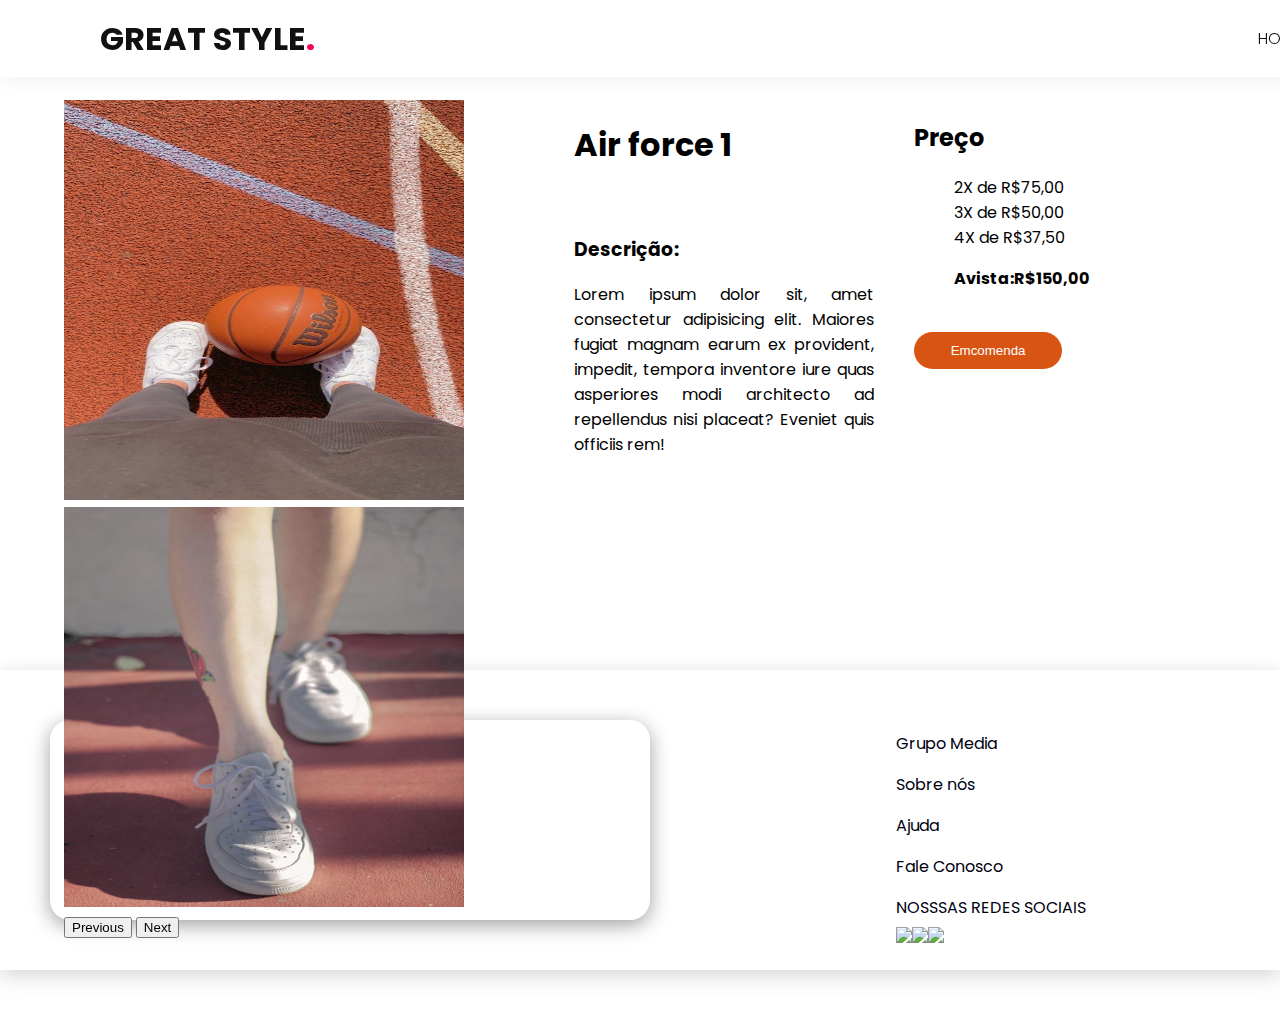
==== produtos/Air-force-1.html @ d031c380 "ff" ====
<!DOCTYPE html>
<html lang="pt-br">
<head>
    <meta charset="UTF-8">
    <meta http-equiv="X-UA-Compatible" content="IE=edge">
    <meta name="viewport" content="width=device-width, initial-scale=1.0">
    <link href="https://cdn.jsdelivr.net/npm/bootstrap@5.1.3/dist/css/bootstrap.min.css" rel="stylesheet" integrity="sha384-1BmE4kWBq78iYhFldvKuhfTAU6auU8tT94WrHftjDbrCEXSU1oBoqyl2QvZ6jIW3" crossorigin="anonymous">
    <link rel="stylesheet" href="/css/produtoA.css">
    <link rel="stylesheet" href="style.css">
    <title>PRODUTO</title>
</head>
<body>
    <!--************************************menu************************-->
    <header class="sticky">
      <a href="index.html"class="logo">GREAT STYLE<span>.</span></a>
      <div class="menutoggle" onclick="toggleMenu();"></div>
      <ul class="navigation">
          <li><a href="index.html" >HOME</a></li>
          <li><a href="" >SOBRE</a></li>
      </ul>
  </header>
    
    <!--************************************produtos*********************************************-->
    <section class="produto">
        <div id="carouselExampleFade" class="carousel slide carousel-fade" data-bs-ride="carousel">
            <div class="carousel-inner">
            <div class="carousel-item active">
            <img src="/img/Air-force-1A.jpeg" class="d-block w-100" alt="...">
          </div>
          <div class="carousel-item">
            <img src="/img/Air-force-1B.jpeg" class="d-block w-100" alt="...">
          </div>
        </div>
        <button class="carousel-control-prev" type="button" data-bs-target="#carouselExampleFade" data-bs-slide="prev">
          <span class="carousel-control-prev-icon" aria-hidden="true"></span>
          <span class="visually-hidden">Previous</span>
        </button>
        <button class="carousel-control-next" type="button" data-bs-target="#carouselExampleFade" data-bs-slide="next">
          <span class="carousel-control-next-icon" aria-hidden="true"></span>
          <span class="visually-hidden">Next</span>
        </button>
      </div>
     </div>
      <div class="infoma">
          <h1>Air force 1</h1><br>
          <h3>Descrição:</h3>
          <p>Lorem ipsum dolor sit, amet consectetur adipisicing elit. Maiores fugiat magnam earum ex provident, impedit, 
            tempora inventore iure quas asperiores modi architecto ad repellendus nisi placeat? Eveniet quis officiis rem!</p>
      </div>
      <div class="pagamento">
        <h2>Preço</h2>
        <ul>
          <li>2X de R$75,00</li>
          <li>3X de R$50,00</li>
          <li>4X de R$37,50</li>
          <li><strong><p>Avista:R$150,00<p></strong></li>
        </ul>
        <br><div class="carrinho"><button>Emcomenda</button></div>
      </div>

    </section>

    <footer>
        <section id="footer">
            
              <iframe class="map" src="https://www.google.com/maps/embed?pb=!1m18!1m12!1m3!1d982.3749557252123!2d-67.84098545829427!3d-9.975507345990696!2m3!1f0!2f0!3f0!3m2!1i1024!2i768!4f13.1!3m3!1m2!1s0x0%3A0xc5c7c4c8184c18d1!2zOcKwNTgnMzIuMiJTIDY3wrA1MCcyNC4zIlc!5e0!3m2!1spt-BR!2sbr!4v1646093149250!5m2!1spt-BR!2sbr" width="600" height="450" style="border:0;" allowfullscreen="" loading="lazy"></iframe>
            
            <div id="info">
                <p>Grupo Media</p>
                <p>Sobre nós</p>
                <p>Ajuda</p>
                <p>Fale Conosco</p>
                <p style="margin-bottom: 5px;">NOSSSAS REDES SOCIAIS</p>
                <div class="midias">
                <a href="https://www.facebook.com/Great-Style-117412716760407"><img src="https://img.icons8.com/ios/50/000000/facebook-new.png"/></a>
                <a href="https://www.instagram.com/great_style4/"><img src="https://img.icons8.com/ios/50/000000/instagram-new--v1.png"/></a>
                <a href="https://api.whatsapp.com/send?phone=5568996054576&app=facebook&entry_point=page_cta&fbclid=IwAR0YwVyYqrWXSGsY-pE3qh21gozsxxYQDr8R6mVGcsxo9MBEzvVkjbQe04c"><img src="https://img.icons8.com/ios/50/000000/whatsapp.png"/></a>
              </div>
            </div>
        </section>
      </footer>



   



<script src="https://cdn.jsdelivr.net/npm/bootstrap@5.1.3/dist/js/bootstrap.bundle.min.js" integrity="sha384-ka7Sk0Gln4gmtz2MlQnikT1wXgYsOg+OMhuP+IlRH9sENBO0LRn5q+8nbTov4+1p" crossorigin="anonymous"></script>
<script src="https://cdn.jsdelivr.net/npm/typed.js@2.0.12"></script>
<!-- Swiper JS -->
<script src="https://unpkg.com/swiper/swiper-bundle.min.js"></script>
<script src="/scripit/scripit.js"></script>
</body>
</html>
---- css/produtoA.css ----
@import url('https://fonts.googleapis.com/css2?family=Poppins:wght@100;200;300;400;500;600;700;800;900&display=swap');
body{     
     
    margin: 0;  
    padding: 0;
    box-sizing: border-box;                                                                                                
    font-family: 'Poppins', sans-serif;
    scroll-behavior: smooth;
}
/*------barra----------------*/
::-webkit-scrollbar{
    width: 10px;
}
::-webkit-scrollbar-track{
    backdrop-filter: blur(25px);
    background: none;
}
::-webkit-scrollbar-button{
    display: none;
    background-color: none;
}
::-webkit-scrollbar-thumb{
    border-radius: 20px;
    background-color: rgba(17, 17, 17, 0.397);
}
::-webkit-scrollbar-thumb:hover{
    background-color: rgba(17, 17, 17, 0.637);

}
/*---------------------------confiduração geral do projeto---------------------------------------------*/
.flex{
    display: flex;
}


/*---------------------------menu--------------------------------------------- */
header
{
    position: fixed;
    top:0;
    left: 0;
    width: 100%;
    padding: 40px 100px ;
    z-index:10000;
    display: flex;
    justify-content: space-between;
    align-items: center;
    transition: 0.5s;

}
header.sticky
{
    background: #fff;
    padding: 10px 100px;
    box-shadow:0 5px 20px rgba(0,0,0,0.05);
}
header.sticky .logo
{
color: #111;
}
header .logo
{
    color: #fff;
    font-weight:700;
    font-size:2em;
    text-decoration: none;
}
header .logo span
{
    color:#ff0157
}
header .navigation
{
    position: relative;
    display: flex;

}
header .navigation.active
{
width: 100%;
height: 100%;
position:fixed;
top:0;
left: 0;
display: flex;
justify-content: center;
align-items: center;
flex-direction: column;
background: #fff;
}
header .navigation li
{
    list-style: none;
    margin-left: 30px;
}
header .navigation li a
{
    text-decoration:none;
    color:#fff;
    font-weight: 300;
}
header.sticky .navigation li a
{
color:#111;
}
header .navigation li a:hover
{
color:#ff0157;
}
header img{
    width: 3ch;
    height: 3ch;
}
/*--------------------------------------------------menu-------------------------------------*/

.produto{
    z-index: 0px;
 display: flex;
 /*background: #f15;*/
}


#carouselExampleFade{
    position: relative;
    margin-left: 5%;
    margin-top: 10ch;
    width: 50ch;
    height: 50ch;
}

#carouselExampleFade img{
    width: 40ch;
    height: 40ch;
    
}
.infoma{
    text-align: justify;
    margin-left: 1ch;
    margin-top: 10ch;
    position: relative;
    width: 30ch;
    height: 40ch;

}
.pagamento{
    margin-left: 4ch;
    margin-top: 10ch;
    position: relative;
    width: 30ch;
    height: 40ch;
    list-style: none;

}
.pagamento ul {
    list-style: none;

}
.carrinho button{
    background: #d75413;
    color: #fff;
    border-radius: 20px;
    border: none;
    
    height: 5ch;
    width: 20ch;
    animation: boto 1.5s infinite;
    animation-direction: alternate-reverse;
}
/*-------------------------------roda pe------------------------------------*/
footer{
    background-color: #fff;
    color: #001;
    height: 40vh;
    
}
footer p{
    cursor: pointer;
}
footer p:hover{
    color: #F15;
}
#footer{
    display: flex;
    justify-content: space-between;
    margin-top: 70px;
    box-sizing: border-box;
    color: #001;
    box-shadow:0 5px 20px rgba(0, 0, 0, 0.178);
}
#map{
    margin-left: 5vw;
    margin-top: 5vh;
    width: 35vw;
    height: 30vh;
    border-radius: 30px;
    position: relative;
}
#info{
    margin-right: 5vw;
    margin-top: 5vh;
    width: 25vw;
   
    text-align: justify;
}
.midias{
    
    width: 100%;
    display: inline-flex;
}
.midias img{
    width: 4ch;
    cursor: pointer;
    
}
.map{
    margin: 5ch;
    width: 60ch;
    height: 20ch;
    border-radius: 20px;
    box-shadow:0 5px 20px rgba(0, 0, 0, 0.377);
}

@keyframes boto{
    0%{
         transform: translateX(2ch);
         transform: translateY(2ch);
        height: 5ch;
        width: 20ch;
        top: 2ch;
        
    }
   100%{
    transform: translateX(3ch);
    
       height: 7ch;
       width: 23ch;
       top: 4ch;
   } 
}
@media(max-width:1000px){
    
/*---------------------------menu----------------------------------*/
    header,
    header.sticky
    {
    padding:  10px 35px;
    }
    header .navigation
    {
        display: none;
    }
   header .navigation.active
    {
     width: 100%;
     height: calc(100% - 68px);
     position: fixed;
     top:60px;
     left: 0;
     display: flex;
     justify-content: center;
     align-items: center;    
     flex-direction: column;
     background: #fff;
    }
    .header .navigation li
    {
     list-style: none;
     margin-left: 0;
    }
    .header .navigation li a
    {
      text-emphasis: none;
      color:#111;
      font-size: 1.6em;
      font-weight: 300;
    }
    .menutoggle
    {
        position: relative;
        width: 40px;
        height: 40px;
        background: url("https://github.com/caio-glind/-saite/blob/main/menu.png?raw=true");
        background-size: 30px;
        background-repeat: no-repeat;
        background-position: center;
        cursor: pointer;
    }
    .menutoggle.active
    {
        background:url("https://github.com/caio-glind/-saite/blob/main/close.png?raw=true");
        background-size: 25px;
        background-repeat: no-repeat;
        background-position: center;
      

    }
    header.sticky   .menutoggle
    {
        filter: invert(1);
    }
    /*---------------------------produto----------------------------------*/
    .produto{
        display: block;
        position: relative;
        margin: 2ch;
       }
       
       
       #carouselExampleFade{
           position: relative;
           margin-left: -1ch;
           margin-top: 10ch;
           width: 35ch;
           height: 35ch;
           top: 5ch;
       }
       
       #carouselExampleFade img{
           width: 35ch;
           height: 35ch;  
       }
       .pagamento{
        margin-left: 1ch;
        top: -20ch;
        position: relative;
        width: 30ch;
        height: 40ch;
        list-style: none;
    
    }

    .infoma h1{
    position: relative;
    top: -15ch;
    font-size: 40px;
    }
    .infoma{
        
        top: -10ch;
    }
     
    .pagamento{
        top: -30ch;
    }
    .carrinho button{
        margin-left: 5ch;
    }


    footer{
        
        height: 80vh;
    }
    #footer{
        display: flex;
        flex-direction: column;
        justify-content: space-between;
        margin-top: 70px;
        box-sizing: border-box;
    }
    .map{
        margin-left: 5vw;
        margin-top: 5vh;
        width: 90vw;
        height: 30vh;
        background-image: url("../img/map.png");
        background-color: thistle;
        border: solid 5px rgb(78, 10, 141);
        border-radius: 30px;
        background-position: center;
        background-repeat: no-repeat;
        background-size: cover;
        position: relative;
    }
    #info{
        margin-left: 5vw;
        margin-top: 5vh;
        width: 90vw;
        text-align: justify;
    }
    #midias{
        width: 100%;
        display: inline-flex;
    }
    #insta{
        width: 8vw;
        height: 8vw;
        margin-right: 1vw;
    }
    #fb{
        width: 8vw;
        height: 8vw;
        margin-right: 1vw;
       
    }
    #wpp{
        width: 8vw;
        height: 8vw;
        
    }

}
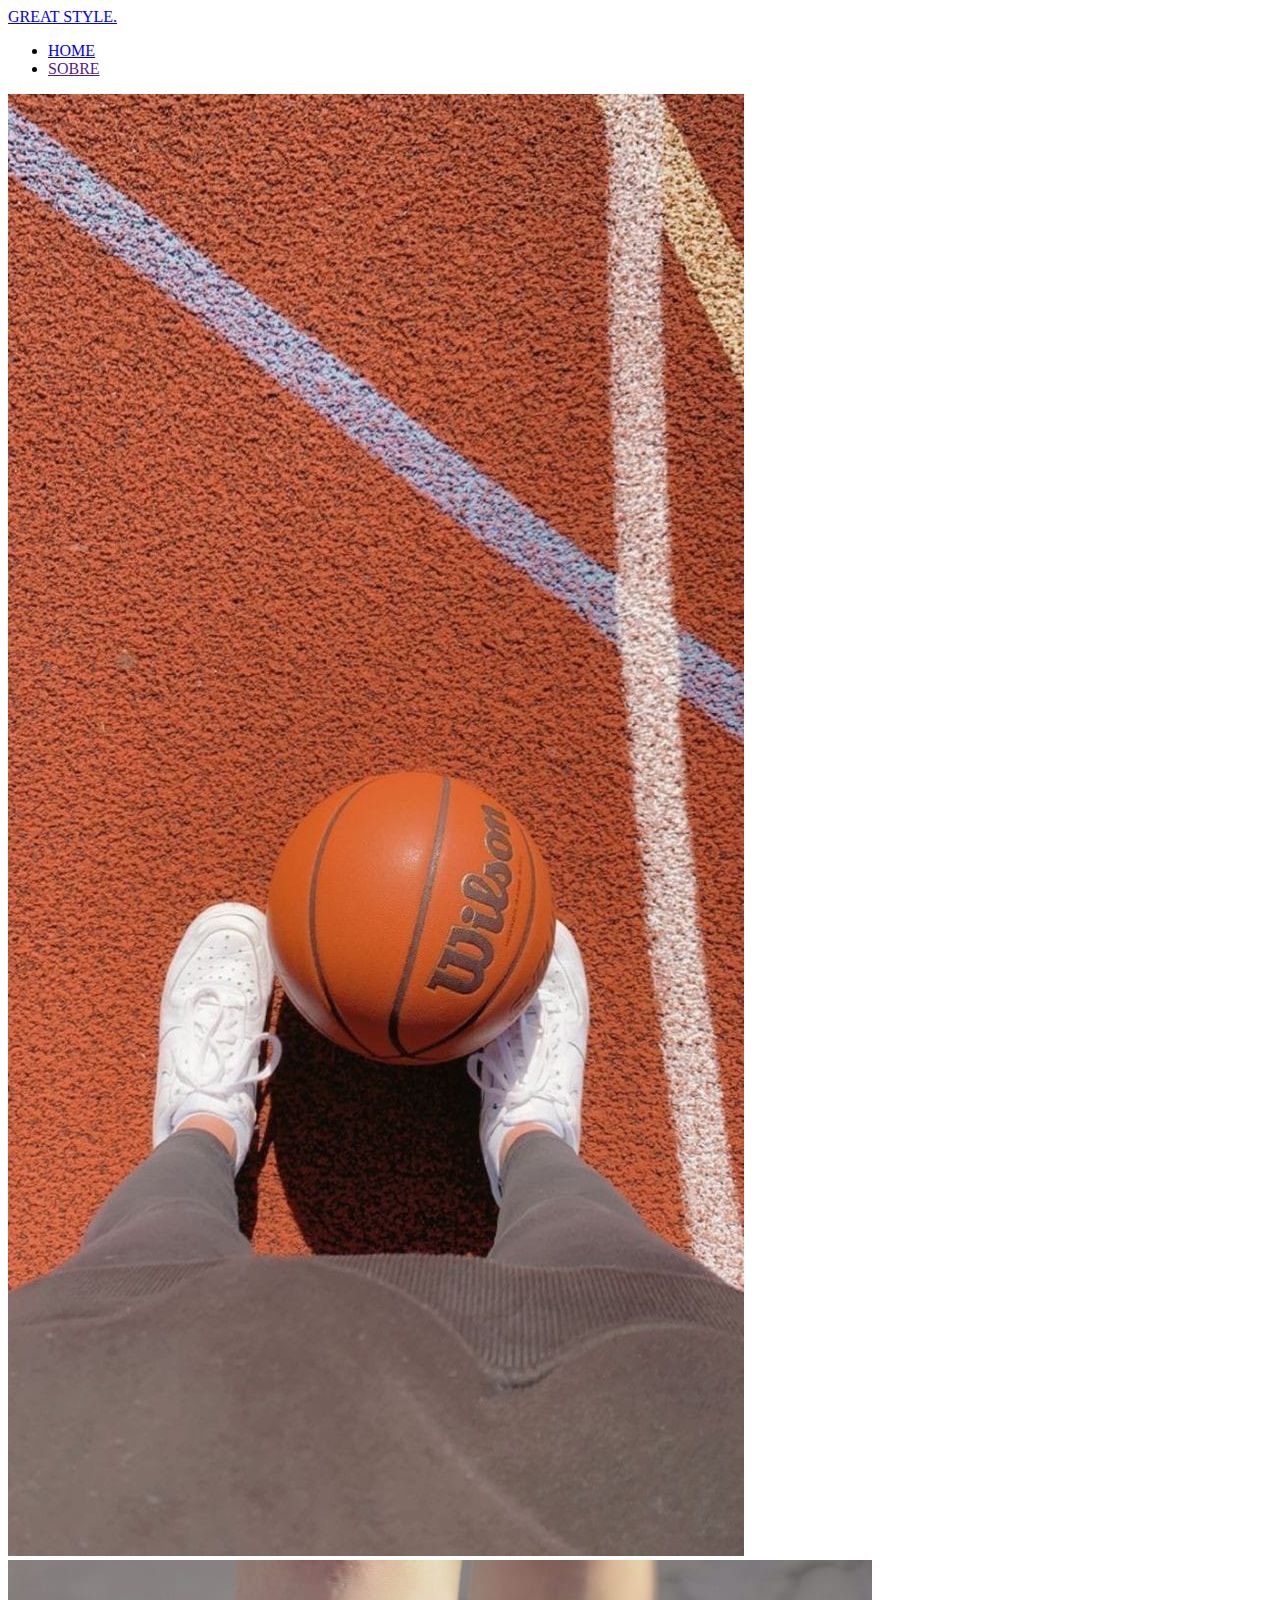
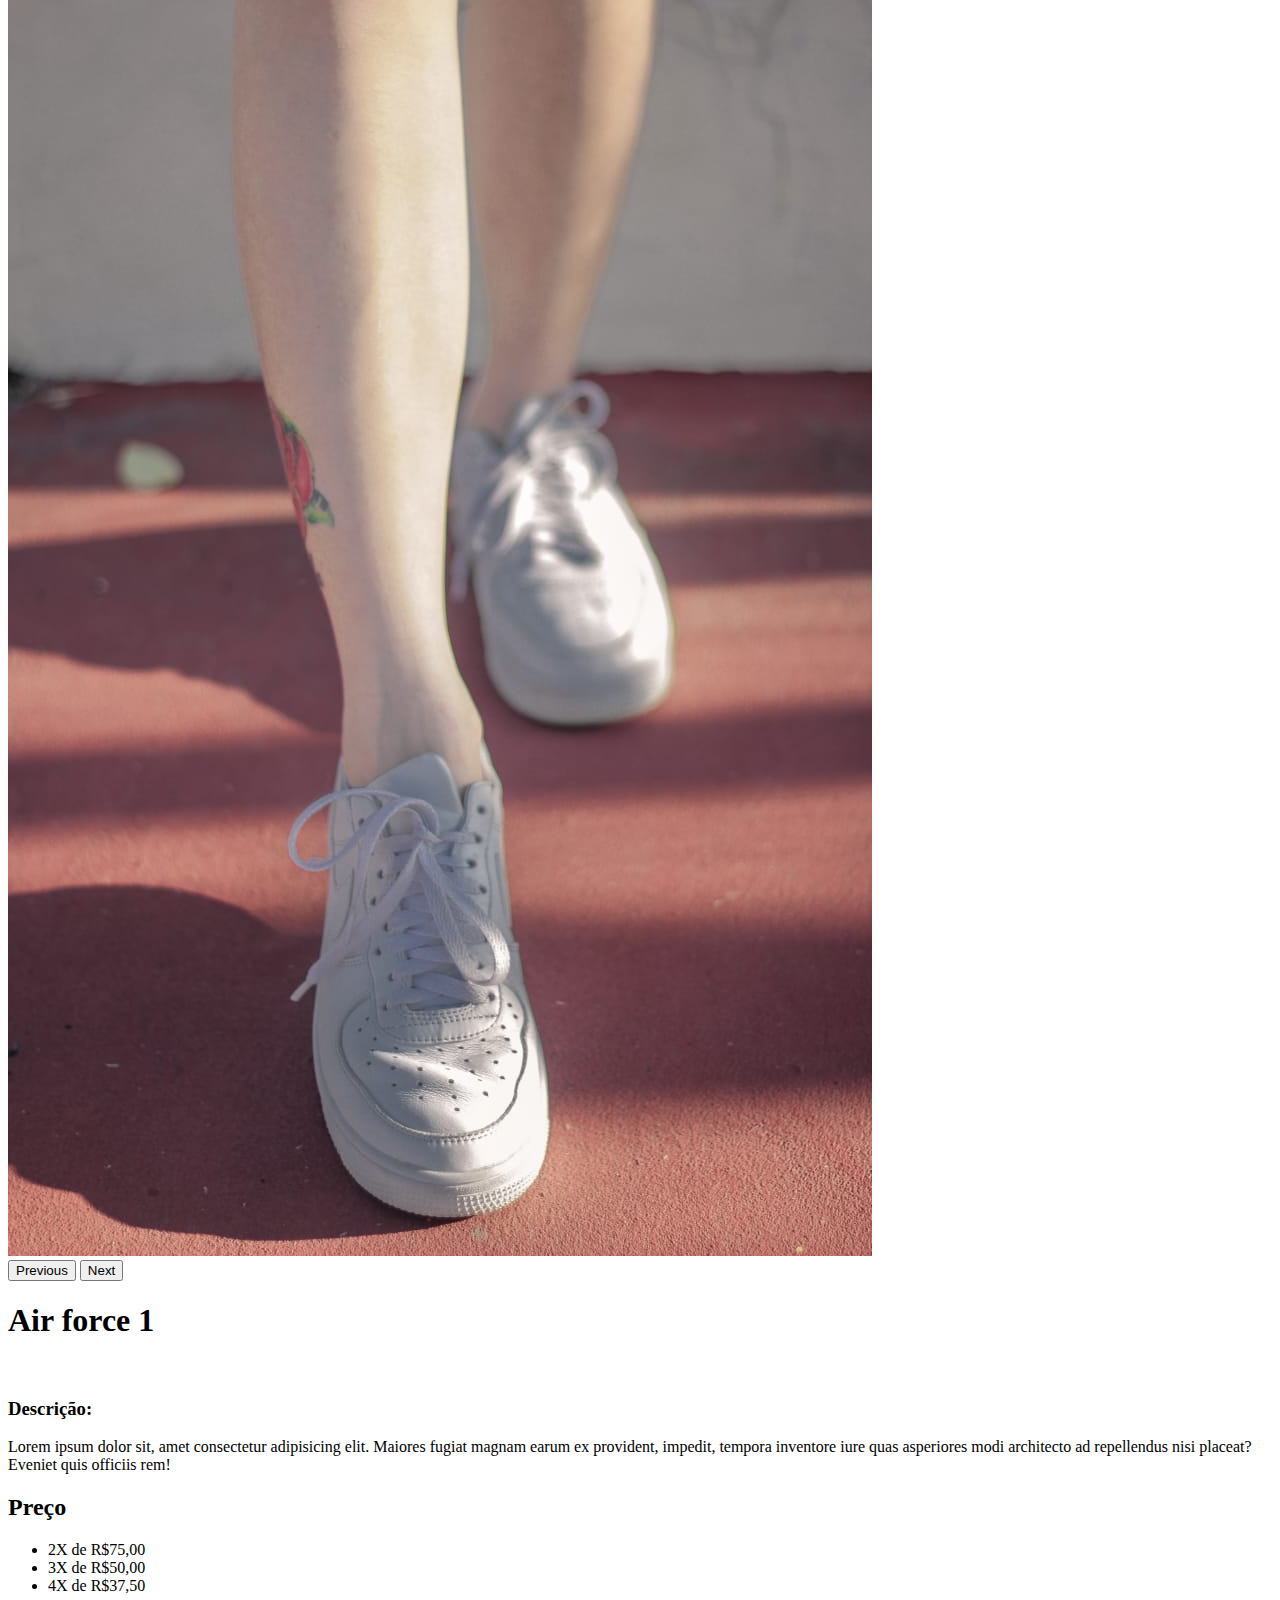
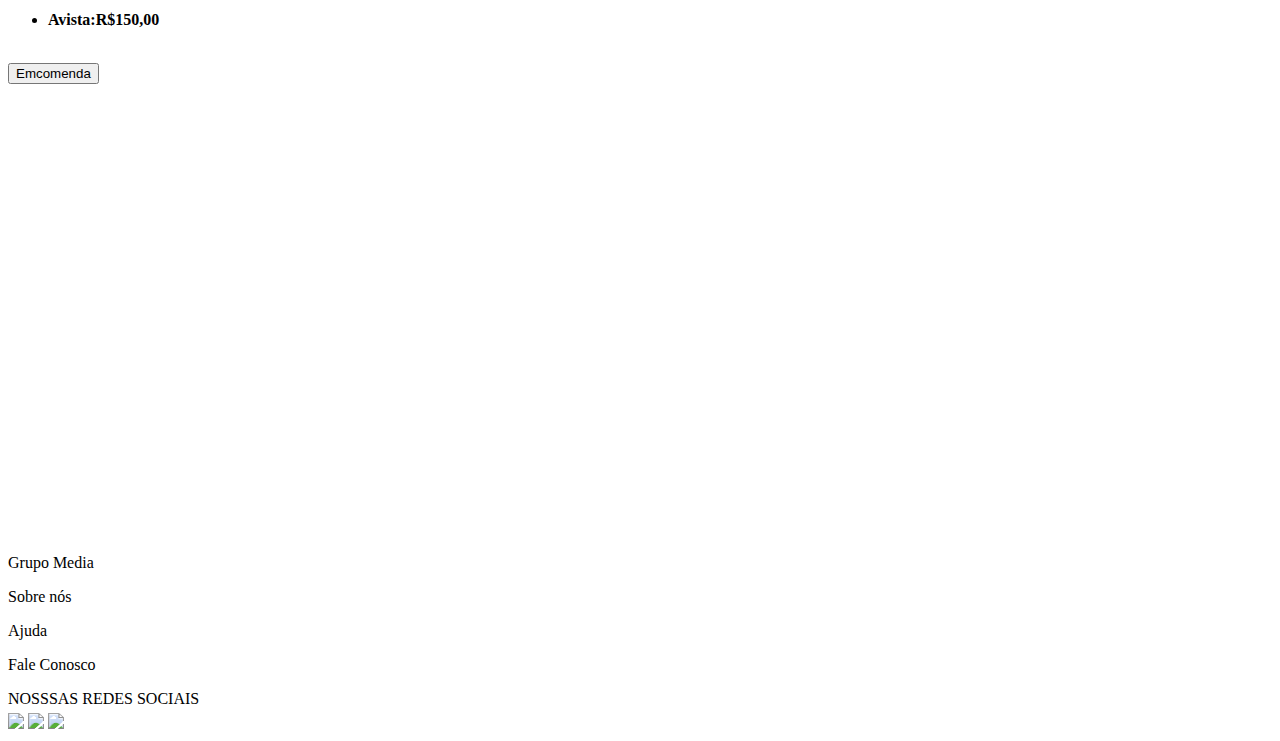
==== commit 88e9fc38: "css" ====
--- a/produtos/Air-force-1.html
+++ b/produtos/Air-force-1.html
@@ -5,17 +5,17 @@
     <meta http-equiv="X-UA-Compatible" content="IE=edge">
     <meta name="viewport" content="width=device-width, initial-scale=1.0">
     <link href="https://cdn.jsdelivr.net/npm/bootstrap@5.1.3/dist/css/bootstrap.min.css" rel="stylesheet" integrity="sha384-1BmE4kWBq78iYhFldvKuhfTAU6auU8tT94WrHftjDbrCEXSU1oBoqyl2QvZ6jIW3" crossorigin="anonymous">
-    <link rel="stylesheet" href="/css/produtoA.css">
+    <link rel="stylesheet" href="./css/produtoA.css">
     <link rel="stylesheet" href="style.css">
     <title>PRODUTO</title>
 </head>
 <body>
     <!--************************************menu************************-->
     <header class="sticky">
-      <a href="index.html"class="logo">GREAT STYLE<span>.</span></a>
+      <a href="../index.html"class="logo">GREAT STYLE<span>.</span></a>
       <div class="menutoggle" onclick="toggleMenu();"></div>
       <ul class="navigation">
-          <li><a href="index.html" >HOME</a></li>
+          <li><a href="../index.html" >HOME</a></li>
           <li><a href="" >SOBRE</a></li>
       </ul>
   </header>
@@ -25,10 +25,10 @@
         <div id="carouselExampleFade" class="carousel slide carousel-fade" data-bs-ride="carousel">
             <div class="carousel-inner">
             <div class="carousel-item active">
-            <img src="/img/Air-force-1A.jpeg" class="d-block w-100" alt="...">
+            <img src="../img/Air-force-1A.jpeg" class="d-block w-100" alt="...">
           </div>
           <div class="carousel-item">
-            <img src="/img/Air-force-1B.jpeg" class="d-block w-100" alt="...">
+            <img src="../img/Air-force-1B.jpeg" class="d-block w-100" alt="...">
           </div>
         </div>
         <button class="carousel-control-prev" type="button" data-bs-target="#carouselExampleFade" data-bs-slide="prev">
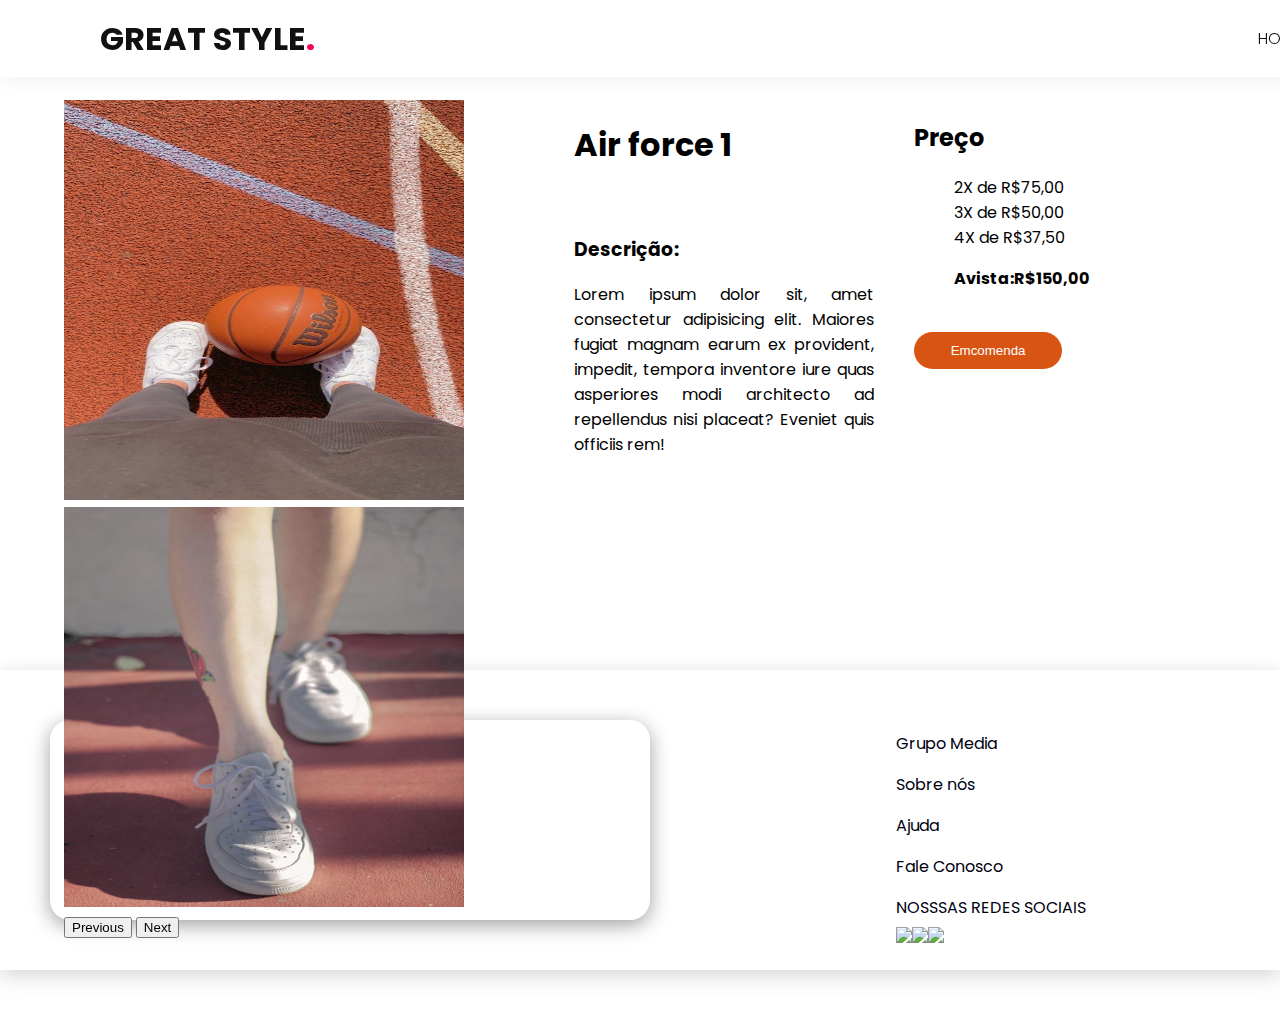
==== commit 6a7aab06: "l" ====
--- a/produtos/Air-force-1.html
+++ b/produtos/Air-force-1.html
@@ -5,7 +5,7 @@
     <meta http-equiv="X-UA-Compatible" content="IE=edge">
     <meta name="viewport" content="width=device-width, initial-scale=1.0">
     <link href="https://cdn.jsdelivr.net/npm/bootstrap@5.1.3/dist/css/bootstrap.min.css" rel="stylesheet" integrity="sha384-1BmE4kWBq78iYhFldvKuhfTAU6auU8tT94WrHftjDbrCEXSU1oBoqyl2QvZ6jIW3" crossorigin="anonymous">
-    <link rel="stylesheet" href="./css/produtoA.css">
+    <link rel="stylesheet" href="../css/produtoA.css">
     <link rel="stylesheet" href="style.css">
     <title>PRODUTO</title>
 </head>
--- a/css/produtoA.css
+++ b/css/produtoA.css
@@ -0,0 +1,402 @@
+@import url('https://fonts.googleapis.com/css2?family=Poppins:wght@100;200;300;400;500;600;700;800;900&display=swap');
+body{     
+     
+    margin: 0;  
+    padding: 0;
+    box-sizing: border-box;                                                                                                
+    font-family: 'Poppins', sans-serif;
+    scroll-behavior: smooth;
+}
+/*------barra----------------*/
+::-webkit-scrollbar{
+    width: 10px;
+}
+::-webkit-scrollbar-track{
+    backdrop-filter: blur(25px);
+    background: none;
+}
+::-webkit-scrollbar-button{
+    display: none;
+    background-color: none;
+}
+::-webkit-scrollbar-thumb{
+    border-radius: 20px;
+    background-color: rgba(17, 17, 17, 0.397);
+}
+::-webkit-scrollbar-thumb:hover{
+    background-color: rgba(17, 17, 17, 0.637);
+
+}
+/*---------------------------confiduração geral do projeto---------------------------------------------*/
+.flex{
+    display: flex;
+}
+
+
+/*---------------------------menu--------------------------------------------- */
+header
+{
+    position: fixed;
+    top:0;
+    left: 0;
+    width: 100%;
+    padding: 40px 100px ;
+    z-index:10000;
+    display: flex;
+    justify-content: space-between;
+    align-items: center;
+    transition: 0.5s;
+
+}
+header.sticky
+{
+    background: #fff;
+    padding: 10px 100px;
+    box-shadow:0 5px 20px rgba(0,0,0,0.05);
+}
+header.sticky .logo
+{
+color: #111;
+}
+header .logo
+{
+    color: #fff;
+    font-weight:700;
+    font-size:2em;
+    text-decoration: none;
+}
+header .logo span
+{
+    color:#ff0157
+}
+header .navigation
+{
+    position: relative;
+    display: flex;
+
+}
+header .navigation.active
+{
+width: 100%;
+height: 100%;
+position:fixed;
+top:0;
+left: 0;
+display: flex;
+justify-content: center;
+align-items: center;
+flex-direction: column;
+background: #fff;
+}
+header .navigation li
+{
+    list-style: none;
+    margin-left: 30px;
+}
+header .navigation li a
+{
+    text-decoration:none;
+    color:#fff;
+    font-weight: 300;
+}
+header.sticky .navigation li a
+{
+color:#111;
+}
+header .navigation li a:hover
+{
+color:#ff0157;
+}
+header img{
+    width: 3ch;
+    height: 3ch;
+}
+/*--------------------------------------------------menu-------------------------------------*/
+
+.produto{
+    z-index: 0px;
+ display: flex;
+ /*background: #f15;*/
+}
+
+
+#carouselExampleFade{
+    position: relative;
+    margin-left: 5%;
+    margin-top: 10ch;
+    width: 50ch;
+    height: 50ch;
+}
+
+#carouselExampleFade img{
+    width: 40ch;
+    height: 40ch;
+    
+}
+.infoma{
+    text-align: justify;
+    margin-left: 1ch;
+    margin-top: 10ch;
+    position: relative;
+    width: 30ch;
+    height: 40ch;
+
+}
+.pagamento{
+    margin-left: 4ch;
+    margin-top: 10ch;
+    position: relative;
+    width: 30ch;
+    height: 40ch;
+    list-style: none;
+
+}
+.pagamento ul {
+    list-style: none;
+
+}
+.carrinho button{
+    background: #d75413;
+    color: #fff;
+    border-radius: 20px;
+    border: none;
+    
+    height: 5ch;
+    width: 20ch;
+    animation: boto 1.5s infinite;
+    animation-direction: alternate-reverse;
+}
+/*-------------------------------roda pe------------------------------------*/
+footer{
+    background-color: #fff;
+    color: #001;
+    height: 40vh;
+    
+}
+footer p{
+    cursor: pointer;
+}
+footer p:hover{
+    color: #F15;
+}
+#footer{
+    display: flex;
+    justify-content: space-between;
+    margin-top: 70px;
+    box-sizing: border-box;
+    color: #001;
+    box-shadow:0 5px 20px rgba(0, 0, 0, 0.178);
+}
+#map{
+    margin-left: 5vw;
+    margin-top: 5vh;
+    width: 35vw;
+    height: 30vh;
+    border-radius: 30px;
+    position: relative;
+}
+#info{
+    margin-right: 5vw;
+    margin-top: 5vh;
+    width: 25vw;
+   
+    text-align: justify;
+}
+.midias{
+    
+    width: 100%;
+    display: inline-flex;
+}
+.midias img{
+    width: 4ch;
+    cursor: pointer;
+    
+}
+.map{
+    margin: 5ch;
+    width: 60ch;
+    height: 20ch;
+    border-radius: 20px;
+    box-shadow:0 5px 20px rgba(0, 0, 0, 0.377);
+}
+
+@keyframes boto{
+    0%{
+         transform: translateX(2ch);
+         transform: translateY(2ch);
+        height: 5ch;
+        width: 20ch;
+        top: 2ch;
+        
+    }
+   100%{
+    transform: translateX(3ch);
+    
+       height: 7ch;
+       width: 23ch;
+       top: 4ch;
+   } 
+}
+@media(max-width:1000px){
+    
+/*---------------------------menu----------------------------------*/
+    header,
+    header.sticky
+    {
+    padding:  10px 35px;
+    }
+    header .navigation
+    {
+        display: none;
+    }
+   header .navigation.active
+    {
+     width: 100%;
+     height: calc(100% - 68px);
+     position: fixed;
+     top:60px;
+     left: 0;
+     display: flex;
+     justify-content: center;
+     align-items: center;    
+     flex-direction: column;
+     background: #fff;
+    }
+    .header .navigation li
+    {
+     list-style: none;
+     margin-left: 0;
+    }
+    .header .navigation li a
+    {
+      text-emphasis: none;
+      color:#111;
+      font-size: 1.6em;
+      font-weight: 300;
+    }
+    .menutoggle
+    {
+        position: relative;
+        width: 40px;
+        height: 40px;
+        background: url("https://github.com/caio-glind/-saite/blob/main/menu.png?raw=true");
+        background-size: 30px;
+        background-repeat: no-repeat;
+        background-position: center;
+        cursor: pointer;
+    }
+    .menutoggle.active
+    {
+        background:url("https://github.com/caio-glind/-saite/blob/main/close.png?raw=true");
+        background-size: 25px;
+        background-repeat: no-repeat;
+        background-position: center;
+      
+
+    }
+    header.sticky   .menutoggle
+    {
+        filter: invert(1);
+    }
+    /*---------------------------produto----------------------------------*/
+    .produto{
+        display: block;
+        position: relative;
+        margin: 2ch;
+       }
+       
+       
+       #carouselExampleFade{
+           position: relative;
+           margin-left: -1ch;
+           margin-top: 10ch;
+           width: 35ch;
+           height: 35ch;
+           top: 5ch;
+       }
+       
+       #carouselExampleFade img{
+           width: 35ch;
+           height: 35ch;  
+       }
+       .pagamento{
+        margin-left: 1ch;
+        top: -20ch;
+        position: relative;
+        width: 30ch;
+        height: 40ch;
+        list-style: none;
+    
+    }
+
+    .infoma h1{
+    position: relative;
+    top: -15ch;
+    font-size: 40px;
+    }
+    .infoma{
+        
+        top: -10ch;
+    }
+     
+    .pagamento{
+        top: -30ch;
+    }
+    .carrinho button{
+        margin-left: 5ch;
+    }
+
+
+    footer{
+        
+        height: 80vh;
+    }
+    #footer{
+        display: flex;
+        flex-direction: column;
+        justify-content: space-between;
+        margin-top: 70px;
+        box-sizing: border-box;
+    }
+    .map{
+        margin-left: 5vw;
+        margin-top: 5vh;
+        width: 90vw;
+        height: 30vh;
+        background-image: url("../img/map.png");
+        background-color: thistle;
+        border: solid 5px rgb(78, 10, 141);
+        border-radius: 30px;
+        background-position: center;
+        background-repeat: no-repeat;
+        background-size: cover;
+        position: relative;
+    }
+    #info{
+        margin-left: 5vw;
+        margin-top: 5vh;
+        width: 90vw;
+        text-align: justify;
+    }
+    #midias{
+        width: 100%;
+        display: inline-flex;
+    }
+    #insta{
+        width: 8vw;
+        height: 8vw;
+        margin-right: 1vw;
+    }
+    #fb{
+        width: 8vw;
+        height: 8vw;
+        margin-right: 1vw;
+       
+    }
+    #wpp{
+        width: 8vw;
+        height: 8vw;
+        
+    }
+
+}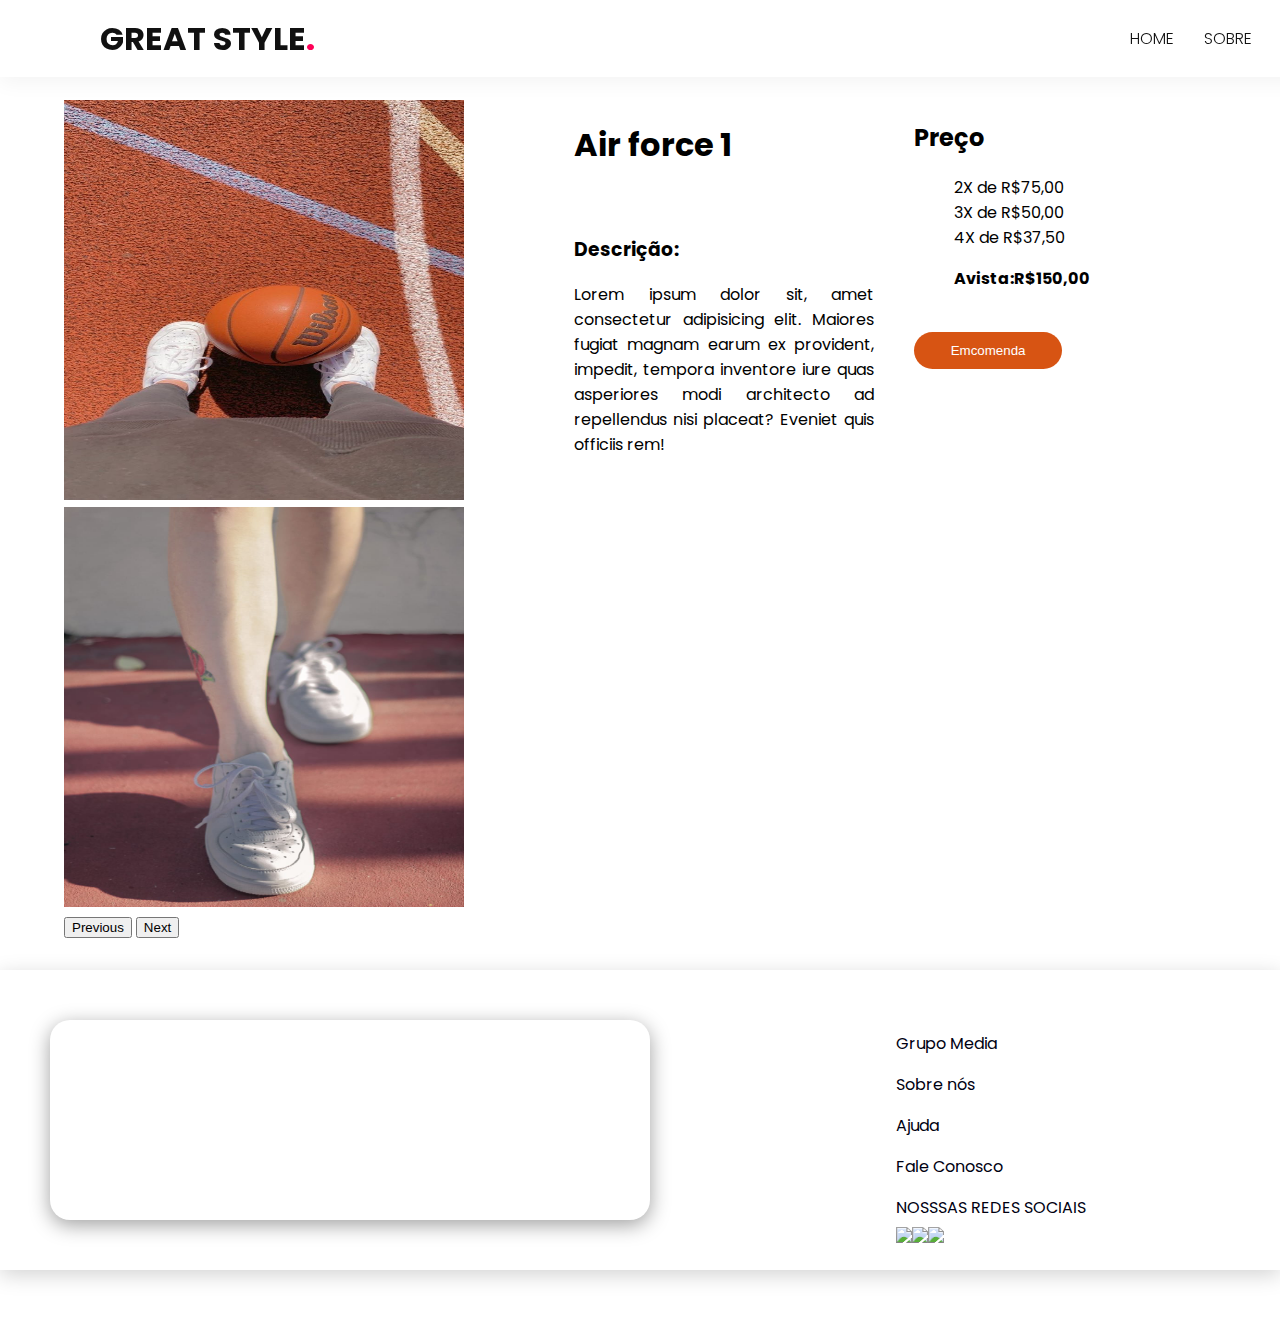
==== commit bbbd6232: "x" ====
--- a/produtos/Air-force-1.html
+++ b/produtos/Air-force-1.html
@@ -6,7 +6,7 @@
     <meta name="viewport" content="width=device-width, initial-scale=1.0">
     <link href="https://cdn.jsdelivr.net/npm/bootstrap@5.1.3/dist/css/bootstrap.min.css" rel="stylesheet" integrity="sha384-1BmE4kWBq78iYhFldvKuhfTAU6auU8tT94WrHftjDbrCEXSU1oBoqyl2QvZ6jIW3" crossorigin="anonymous">
     <link rel="stylesheet" href="../css/produtoA.css">
-    <link rel="stylesheet" href="style.css">
+    <link rel="stylesheet" href="../css/style.css">
     <title>PRODUTO</title>
 </head>
 <body>
--- a/css/style.css
+++ b/css/style.css
@@ -0,0 +1,501 @@
+@import url('https://fonts.googleapis.com/css2?family=Poppins:wght@100;200;300;400;500;600;700;800;900&display=swap');
+body{     
+     
+    margin: 0;  
+    padding: 0;
+    box-sizing: border-box;                                                                                                
+    font-family: 'Poppins', sans-serif;
+    scroll-behavior: smooth;
+}
+/*------barra----------------*/
+::-webkit-scrollbar{
+    width: 10px;
+}
+::-webkit-scrollbar-track{
+    backdrop-filter: blur(25px);
+    background: none;
+}
+::-webkit-scrollbar-button{
+    display: none;
+    background-color: none;
+}
+::-webkit-scrollbar-thumb{
+    border-radius: 20px;
+    background-color: rgba(17, 17, 17, 0.397);
+}
+::-webkit-scrollbar-thumb:hover{
+    background-color: rgba(17, 17, 17, 0.637);
+
+}
+/*---------------------------confiduração geral do projeto---------------------------------------------*/
+.flex{
+    display: flex;
+}
+
+
+/*---------------------------menu--------------------------------------------- */
+header
+{
+    position: fixed;
+    top:0;
+    left: 0;
+    width: 90%;
+    padding: 40px 100px ;
+    z-index:10000;
+    display: flex;
+    justify-content: space-between;
+    align-items: center;
+    transition: 0.5s;
+
+}
+header.sticky
+{
+    background: #fff;
+    padding: 10px 100px;
+    box-shadow:0 5px 20px rgba(0,0,0,0.05);
+}
+header.sticky .logo
+{
+color: #111;
+}
+header .logo
+{
+    color: #fff;
+    font-weight:700;
+    font-size:2em;
+    text-decoration: none;
+}
+header .logo span
+{
+    color:#ff0157
+}
+header .navigation
+{
+    position: relative;
+    display: flex;
+
+}
+header .navigation.active
+{
+width: 100%;
+height: 100%;
+position:fixed;
+top:0;
+left: 0;
+display: flex;
+justify-content: center;
+align-items: center;
+flex-direction: column;
+background: #fff;
+}
+header .navigation li
+{
+    list-style: none;
+    margin-left: 30px;
+}
+header .navigation li a
+{
+    text-decoration:none;
+    color:#fff;
+    font-weight: 300;
+}
+header.sticky .navigation li a
+{
+color:#111;
+}
+header .navigation li a:hover
+{
+color:#ff0157;
+}
+header img{
+    width: 3ch;
+    height: 3ch;
+}
+/*---------------------------banner--------------------------------------------- */
+.banner{
+    position: relative;
+    top: -7.5ch;
+    width: 100%;
+    height: 63.9ch;
+    background-image: url('./img/baner-teste.jpg');
+    background-size: cover;
+    background-position: center;
+    text-align: center;
+    color: #fff;
+}
+
+
+.banner .content
+{
+    
+    position: relative;
+    left: 16%;
+    top: 40%;
+    max-width:900px;
+    text-align: center;
+}
+.banner .content  h2
+{
+font-size: 5em;
+color:#fff;
+
+}
+.banner .content  p{
+    position: relative;
+    font-size: 1.5em;
+    color:#fff;
+    top: -5ch;
+}
+.banner .content  hr{
+    position: relative;
+    top: -8ch;
+    
+}
+/*---------------------------produtos--------------------------------------------- */
+.produtos{
+    position: relative;
+    width: 100%;
+    height:60ch ;
+    color: #fff;
+   
+    top: -7.5ch;
+   
+}
+.grupoDeProdutos{
+    position: relative;
+    padding: 2ch 5ch;
+  
+}
+
+
+.produtos .card{
+    position: relative;
+    top: 5.5ch;
+    width: 25ch;
+    height: 42ch;
+    /*background: #001;*/
+    color: #000;
+    margin-left: 5ch;
+    box-shadow:0 5px 20px rgba(71, 139, 228, 0.952);
+
+}
+.produtos .card img{
+    position: relative;
+    z-index: 3;
+    width: 100%;
+    height: 50%;
+    transition: 1s;
+}
+/*.produtos .card img:hover{
+    opacity: 0.15;
+}*/
+.produtos .card  .imgB{
+    position: relative;
+    top: -21.7ch;
+    width: 100%;
+    height: 50%;
+    z-index: 2;
+
+}
+.produtos .card button{
+    position: relative;
+    width: 15ch;
+    height: 5ch;
+    border: 2px solid rgb(24, 28, 218);
+    border-radius: 20px;
+    top: -7ch;
+    left: 10ch;
+    transition: 0.5s;
+    cursor:pointer;
+}
+.produtos .card button:hover{
+    border: none;
+    color: #fff;
+    background: #ff0157;
+}
+.produtos .card h3{
+    position: relative;
+    top: -2ch;
+    color: #F5BD02;
+    text-align: center;
+    font-size: 29px;
+    
+}
+.produtos .card .parcela{
+    position: relative;
+    width: 14ch;
+    top: -8ch;
+    left: 5ch;
+    color:#000 ;
+    border: 1px solid #004;
+}
+.card p{
+    position: relative;
+    text-align: center;
+    font-size: 15px;
+}
+.produtos .card .preco{
+    position: relative;
+    top:-4ch;
+    margin: 14px;
+    font-size: 30px;
+    text-align: right;
+}
+.produtos .texto{
+    position: relative;
+    top: 0ch;
+}
+/*------------------------------------roda pé----------------------------------------------------*/
+footer{
+    position: relative;
+    background-color: #fff;
+    color: #001;
+    height: 40vh;
+    top: 30ch;
+    
+}
+footer p{
+    cursor: pointer;
+}
+footer p:hover{
+    color: #F15;
+}
+#footer{
+    display: flex;
+    justify-content: space-between;
+    margin-top: 70px;
+    box-sizing: border-box;
+    color: #001;
+    box-shadow:0 5px 20px rgba(0, 0, 0, 0.178);
+}
+#map{
+    margin-left: 5vw;
+    margin-top: 5vh;
+    width: 35vw;
+    height: 30vh;
+    border-radius: 30px;
+    position: relative;
+}
+#info{
+    margin-right: 5vw;
+    margin-top: 5vh;
+    width: 25vw;
+   
+    text-align: justify;
+}
+.midias{
+    
+    width: 100%;
+    display: inline-flex;
+}
+.midias img{
+    width: 4ch;
+    cursor: pointer;
+    
+}
+.map{
+    margin: 5ch;
+    width: 60ch;
+    height: 20ch;
+    border-radius: 20px;
+    box-shadow:0 5px 20px rgba(0, 0, 0, 0.377);
+}
+
+@media (max-width:800px)
+
+/*--------------menu------------------------ */
+{
+   
+    header,
+    header.sticky
+    {
+    padding:  5px 35px;
+    }
+    header .navigation
+    {
+        display: none;
+    }
+   header .navigation.active
+    {
+     width: 100%;
+     height: calc(100% - 68px);
+     position: fixed;
+     top:-10px;
+     left: 0;
+     display: flex;
+     justify-content: center;
+     align-items: center;    
+     flex-direction: column;
+     background: #fff;
+    }
+    .header .navigation li
+    {
+     list-style: none;
+     margin-left: 0;
+    }
+    .header .navigation li a
+    {
+      text-emphasis: none;
+      color:#111;
+      font-size: 1.6em;
+      font-weight: 300;
+    }
+    .menutoggle
+    {
+        position: relative;
+        width: 40px;
+        height: 40px;
+        background: url("https://github.com/caio-glind/-saite/blob/main/menu.png?raw=true");
+        background-size: 30px;
+        background-repeat: no-repeat;
+        background-position: center;
+        cursor: pointer;
+    }
+    .menutoggle.active
+    {
+        background:url("https://github.com/caio-glind/-saite/blob/main/close.png?raw=true");
+        background-size: 25px;
+        background-repeat: no-repeat;
+        background-position: center;
+        z-index: 5;
+      
+
+    }
+    header.sticky   .menutoggle
+    {
+        filter: invert(1);
+    }
+    .banner .content{
+        position: relative;
+        top: 20%;
+        left:0%;
+    }
+    .banner .content  hr{
+        position: relative;
+        width: 80%;
+    }
+/*----------------------------produto--------------------------------------*/
+    .grupoDeProdutos{
+        position: relative;
+        padding: 2ch 5ch;
+        display: block;
+    
+    }
+
+    .produtos{
+        display: block;
+    }
+    .produtos .card{
+        position: relative;
+        top: -6ch;
+        width: 24ch;
+        height: 40ch;
+        margin-top: 5ch;
+        margin-left: 2ch;
+    }
+    .produtos .card button{
+        width: 15ch;
+        height: 5ch;
+        top: -9ch;
+        left: 10ch;
+        
+    }
+    .produtos .card  .imgB{
+        position: relative;
+        top: -17.2ch;
+        width: 100%;
+        height: 50%;
+        z-index: 2;
+    
+    }
+    .produtos .texto{
+        position: relative;
+        top: 0ch;
+    }
+
+
+/*-------------------------------------------roda pe --------------------------------------------*/
+    
+.infoma h1{
+    position: relative;
+    top: -15ch;
+    font-size: 40px;
+    }
+    .infoma{
+        
+        top: -10ch;
+    }
+     
+    .pagamento{
+        top: -30ch;
+    }
+    .carrinho button{
+        margin-left: 5ch;
+    }
+    .produtos .card{
+        position: relative;
+        top: -6ch;
+        width: 24ch;
+        height: 40ch;
+        margin-top: 5ch;
+        margin-left: 2ch;
+    }
+
+
+    footer{
+        position: relative;
+        background-color: #fff;
+        color: #001;
+        height: 40vh;
+        top: 320ch;
+        
+    }
+    #footer{
+        display: flex;
+        flex-direction: column;
+        justify-content: space-between;
+        margin-top: 70px;
+        box-sizing: border-box;
+    }
+    .map{
+        margin-left: 5vw;
+        margin-top: 5vh;
+        width: 90vw;
+        height: 30vh;
+        background-image: url("../img/map.png");
+        background-color: thistle;
+        border: solid 5px rgb(78, 10, 141);
+        border-radius: 30px;
+        background-position: center;
+        background-repeat: no-repeat;
+        background-size: cover;
+        position: relative;
+    }
+    #info{
+        margin-left: 5vw;
+        margin-top: 5vh;
+        width: 90vw;
+        text-align: justify;
+    }
+    #midias{
+        width: 100%;
+        display: inline-flex;
+    }
+    #insta{
+        width: 8vw;
+        height: 8vw;
+        margin-right: 1vw;
+    }
+    #fb{
+        width: 8vw;
+        height: 8vw;
+        margin-right: 1vw;
+       
+    }
+    #wpp{
+        width: 8vw;
+        height: 8vw;
+        
+    }
+
+}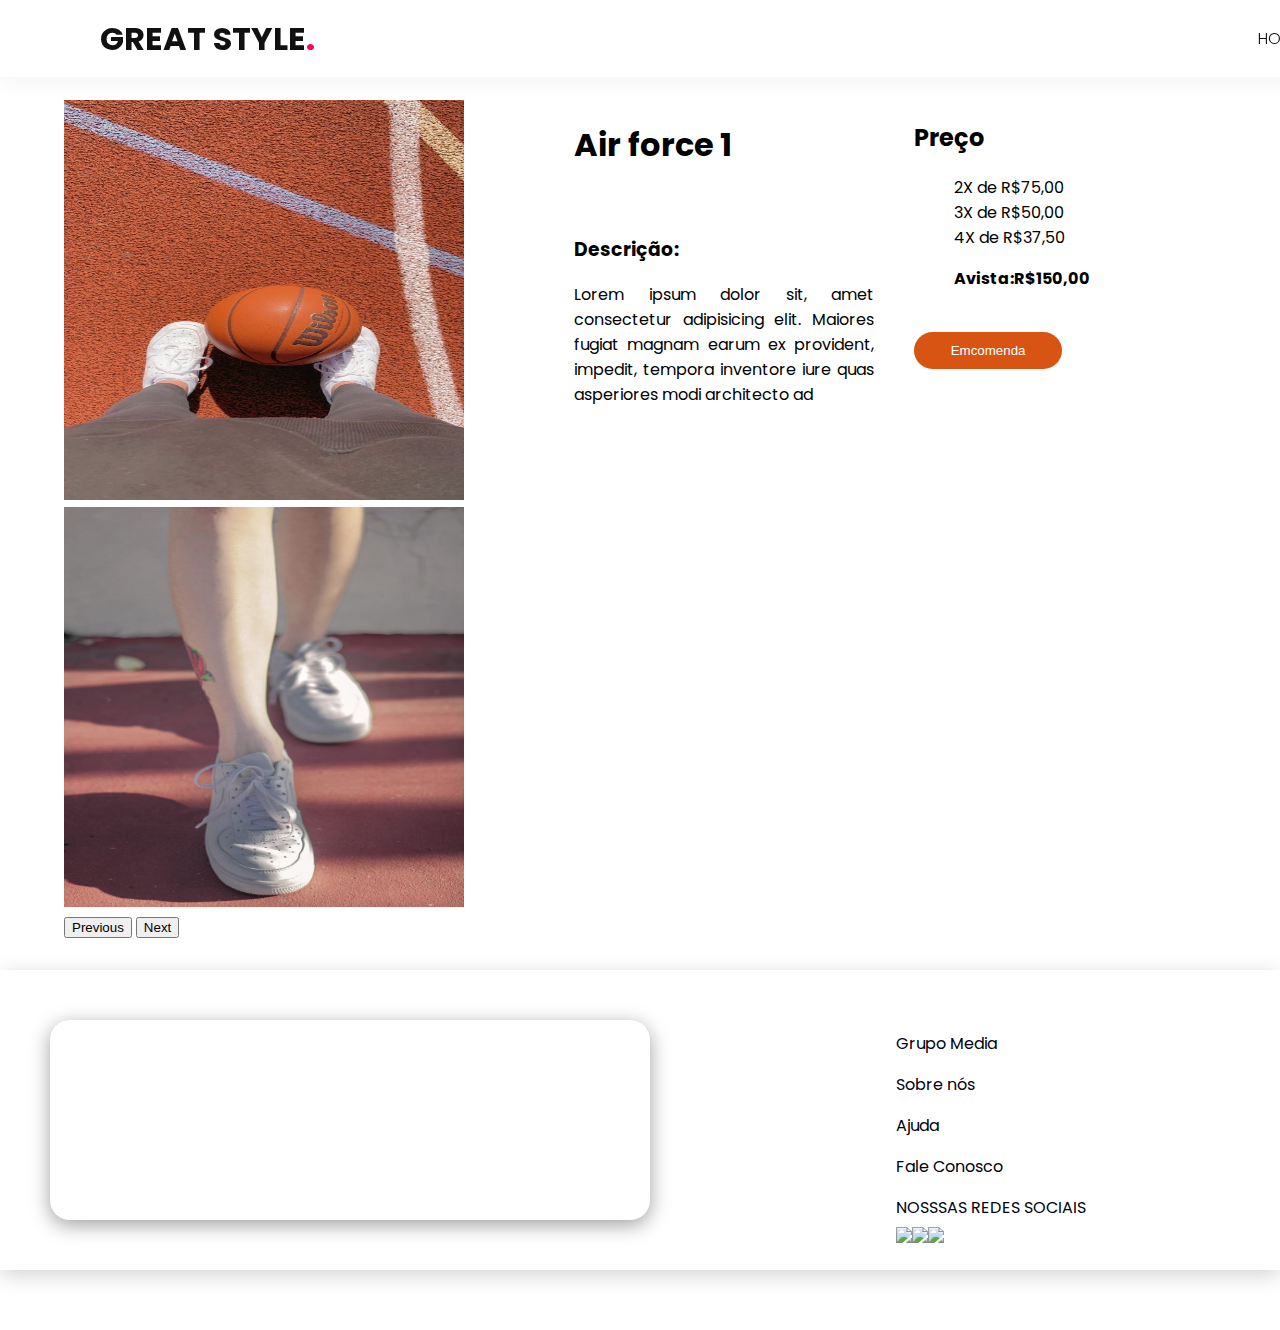
==== commit 9581be75: "ajuste final da aria de produtos" ====
--- a/produtos/Air-force-1.html
+++ b/produtos/Air-force-1.html
@@ -5,8 +5,8 @@
     <meta http-equiv="X-UA-Compatible" content="IE=edge">
     <meta name="viewport" content="width=device-width, initial-scale=1.0">
     <link href="https://cdn.jsdelivr.net/npm/bootstrap@5.1.3/dist/css/bootstrap.min.css" rel="stylesheet" integrity="sha384-1BmE4kWBq78iYhFldvKuhfTAU6auU8tT94WrHftjDbrCEXSU1oBoqyl2QvZ6jIW3" crossorigin="anonymous">
+    <link rel="stylesheet" href="../css/style.css"> 
     <link rel="stylesheet" href="../css/produtoA.css">
-    <link rel="stylesheet" href="../css/style.css">
     <title>PRODUTO</title>
 </head>
 <body>
@@ -45,7 +45,7 @@
           <h1>Air force 1</h1><br>
           <h3>Descrição:</h3>
           <p>Lorem ipsum dolor sit, amet consectetur adipisicing elit. Maiores fugiat magnam earum ex provident, impedit, 
-            tempora inventore iure quas asperiores modi architecto ad repellendus nisi placeat? Eveniet quis officiis rem!</p>
+            tempora inventore iure quas asperiores modi architecto ad </p>
       </div>
       <div class="pagamento">
         <h2>Preço</h2>
@@ -55,7 +55,7 @@
           <li>4X de R$37,50</li>
           <li><strong><p>Avista:R$150,00<p></strong></li>
         </ul>
-        <br><div class="carrinho"><button>Emcomenda</button></div>
+        <br><div class="carrinho"><a href="https://api.whatsapp.com/send?phone=5568996054576&app=facebook&entry_point=page_cta&fbclid=IwAR0YwVyYqrWXSGsY-pE3qh21gozsxxYQDr8R6mVGcsxo9MBEzvVkjbQe04c"><button>Emcomenda</button></a></div>
       </div>
 
     </section>
@@ -90,6 +90,6 @@
 <script src="https://cdn.jsdelivr.net/npm/typed.js@2.0.12"></script>
 <!-- Swiper JS -->
 <script src="https://unpkg.com/swiper/swiper-bundle.min.js"></script>
-<script src="/scripit/scripit.js"></script>
+<script src="../scripit/scripit.js"></script>
 </body>
 </html>--- a/css/style.css
+++ b/css/style.css
@@ -30,6 +30,7 @@
 /*---------------------------confiduração geral do projeto---------------------------------------------*/
 .flex{
     display: flex;
+    margin: 5ch;
 }
 
 
@@ -117,7 +118,7 @@
     top: -7.5ch;
     width: 100%;
     height: 63.9ch;
-    background-image: url('./img/baner-teste.jpg');
+    background-image: url('../img/baner-teste.jpg');
     background-size: cover;
     background-position: center;
     text-align: center;
@@ -152,21 +153,6 @@
     
 }
 /*---------------------------produtos--------------------------------------------- */
-.produtos{
-    position: relative;
-    width: 100%;
-    height:60ch ;
-    color: #fff;
-   
-    top: -7.5ch;
-   
-}
-.grupoDeProdutos{
-    position: relative;
-    padding: 2ch 5ch;
-  
-}
-
 
 .produtos .card{
     position: relative;
@@ -245,6 +231,81 @@
     position: relative;
     top: 0ch;
 }
+/*---------------grande--------------------*/
+.produtos .cardG{
+    position: relative;
+    top: 5.5ch;
+    width: 25ch;
+    height: 42ch;
+    /*background: #001;*/
+    color: #000;
+    margin-left: 5ch;
+    box-shadow:0 5px 20px rgba(71, 139, 228, 0.952);
+
+}
+.produtos .cardG img{
+    position: relative;
+    z-index: 3;
+    width: 100%;
+    height: 50%;
+    transition: 1s;
+}
+/*.produtos .card img:hover{
+    opacity: 0.15;
+}*/
+.produtos .cardG  .imgB{
+    position: relative;
+    top: -21.7ch;
+    width: 100%;
+    height: 50%;
+    z-index: 2;
+
+}
+.produtos .cardG button{
+    position: relative;
+    width: 15ch;
+    height: 5ch;
+    border: 2px solid rgb(24, 28, 218);
+    border-radius: 20px;
+    top: -7ch;
+    left: 10ch;
+    transition: 0.5s;
+    cursor:pointer;
+}
+.produtos .cardG button:hover{
+    border: none;
+    color: #fff;
+    background: #ff0157;
+}
+.produtos .cardG h3{
+    position: relative;
+    top: -2ch;
+    color: #F5BD02;
+    text-align: center;
+    font-size: 29px;
+    
+}
+.produtos .cardG .parcela{
+    position: relative;
+    width: 14ch;
+    top: -8ch;
+    left: 5ch;
+    color:#000 ;
+    border: 1px solid #004;
+}
+.cardG p{
+    position: relative;
+    text-align: center;
+    font-size: 15px;
+}
+.produtos .cardG .preco{
+    position: relative;
+    top:-4ch;
+    margin: 14px;
+    font-size: 30px;
+    text-align: right;
+}
+
 /*------------------------------------roda pé----------------------------------------------------*/
 footer{
     position: relative;
@@ -305,6 +366,8 @@
 
 /*--------------menu------------------------ */
 {
+   
+   
    
     header,
     header.sticky
@@ -381,6 +444,9 @@
         display: block;
     
     }
+    .flex{
+        margin: 0ch;
+    }
 
     .produtos{
         display: block;
@@ -412,6 +478,19 @@
         position: relative;
         top: 0ch;
     }
+    /*-----------grande--------*/
+    .produtos .cardG{
+        position: relative;
+        top: -3ch;
+        width: 25ch;
+        height: 42ch;
+        /*background: #001;*/
+        color: #000;
+        margin-left: 2ch;
+        box-shadow:0 5px 20px rgba(71, 139, 228, 0.952);
+    
+    }
+
 
 
 /*-------------------------------------------roda pe --------------------------------------------*/
--- a/css/produtoA.css
+++ b/css/produtoA.css
@@ -1,39 +1,5 @@
-@import url('https://fonts.googleapis.com/css2?family=Poppins:wght@100;200;300;400;500;600;700;800;900&display=swap');
-body{     
-     
-    margin: 0;  
-    padding: 0;
-    box-sizing: border-box;                                                                                                
-    font-family: 'Poppins', sans-serif;
-    scroll-behavior: smooth;
-}
-/*------barra----------------*/
-::-webkit-scrollbar{
-    width: 10px;
-}
-::-webkit-scrollbar-track{
-    backdrop-filter: blur(25px);
-    background: none;
-}
-::-webkit-scrollbar-button{
-    display: none;
-    background-color: none;
-}
-::-webkit-scrollbar-thumb{
-    border-radius: 20px;
-    background-color: rgba(17, 17, 17, 0.397);
-}
-::-webkit-scrollbar-thumb:hover{
-    background-color: rgba(17, 17, 17, 0.637);
 
-}
-/*---------------------------confiduração geral do projeto---------------------------------------------*/
-.flex{
-    display: flex;
-}
-
-
-/*---------------------------menu--------------------------------------------- */
+/*--------------------menu-------------------------*/
 header
 {
     position: fixed;
@@ -48,78 +14,12 @@
     transition: 0.5s;
 
 }
-header.sticky
-{
-    background: #fff;
-    padding: 10px 100px;
-    box-shadow:0 5px 20px rgba(0,0,0,0.05);
-}
-header.sticky .logo
-{
-color: #111;
-}
-header .logo
-{
-    color: #fff;
-    font-weight:700;
-    font-size:2em;
-    text-decoration: none;
-}
-header .logo span
-{
-    color:#ff0157
-}
-header .navigation
-{
-    position: relative;
-    display: flex;
-
-}
-header .navigation.active
-{
-width: 100%;
-height: 100%;
-position:fixed;
-top:0;
-left: 0;
-display: flex;
-justify-content: center;
-align-items: center;
-flex-direction: column;
-background: #fff;
-}
-header .navigation li
-{
-    list-style: none;
-    margin-left: 30px;
-}
-header .navigation li a
-{
-    text-decoration:none;
-    color:#fff;
-    font-weight: 300;
-}
-header.sticky .navigation li a
-{
-color:#111;
-}
-header .navigation li a:hover
-{
-color:#ff0157;
-}
-header img{
-    width: 3ch;
-    height: 3ch;
-}
-/*--------------------------------------------------menu-------------------------------------*/
-
+/*----------------------------produtos----------------------------*/
 .produto{
     z-index: 0px;
  display: flex;
  /*background: #f15;*/
 }
-
-
 #carouselExampleFade{
     position: relative;
     margin-left: 5%;
@@ -127,11 +27,9 @@
     width: 50ch;
     height: 50ch;
 }
-
 #carouselExampleFade img{
     width: 40ch;
     height: 40ch;
-    
 }
 .infoma{
     text-align: justify;
@@ -140,7 +38,6 @@
     position: relative;
     width: 30ch;
     height: 40ch;
-
 }
 .pagamento{
     margin-left: 4ch;
@@ -149,172 +46,50 @@
     width: 30ch;
     height: 40ch;
     list-style: none;
-
 }
 .pagamento ul {
     list-style: none;
-
 }
 .carrinho button{
     background: #d75413;
     color: #fff;
     border-radius: 20px;
     border: none;
-    
     height: 5ch;
     width: 20ch;
     animation: boto 1.5s infinite;
     animation-direction: alternate-reverse;
 }
-/*-------------------------------roda pe------------------------------------*/
-footer{
-    background-color: #fff;
-    color: #001;
-    height: 40vh;
-    
-}
-footer p{
-    cursor: pointer;
-}
-footer p:hover{
-    color: #F15;
-}
-#footer{
-    display: flex;
-    justify-content: space-between;
-    margin-top: 70px;
-    box-sizing: border-box;
-    color: #001;
-    box-shadow:0 5px 20px rgba(0, 0, 0, 0.178);
-}
-#map{
-    margin-left: 5vw;
-    margin-top: 5vh;
-    width: 35vw;
-    height: 30vh;
-    border-radius: 30px;
-    position: relative;
-}
-#info{
-    margin-right: 5vw;
-    margin-top: 5vh;
-    width: 25vw;
-   
-    text-align: justify;
-}
-.midias{
-    
-    width: 100%;
-    display: inline-flex;
-}
-.midias img{
-    width: 4ch;
-    cursor: pointer;
-    
-}
-.map{
-    margin: 5ch;
-    width: 60ch;
-    height: 20ch;
-    border-radius: 20px;
-    box-shadow:0 5px 20px rgba(0, 0, 0, 0.377);
-}
-
 @keyframes boto{
     0%{
-         transform: translateX(2ch);
-         transform: translateY(2ch);
+        transform: translateX(2ch);
+        transform: translateY(2ch);
         height: 5ch;
         width: 20ch;
         top: 2ch;
-        
     }
    100%{
     transform: translateX(3ch);
-    
        height: 7ch;
        width: 23ch;
        top: 4ch;
    } 
 }
 @media(max-width:1000px){
-    
-/*---------------------------menu----------------------------------*/
-    header,
-    header.sticky
-    {
-    padding:  10px 35px;
-    }
-    header .navigation
-    {
-        display: none;
-    }
-   header .navigation.active
-    {
-     width: 100%;
-     height: calc(100% - 68px);
-     position: fixed;
-     top:60px;
-     left: 0;
-     display: flex;
-     justify-content: center;
-     align-items: center;    
-     flex-direction: column;
-     background: #fff;
-    }
-    .header .navigation li
-    {
-     list-style: none;
-     margin-left: 0;
-    }
-    .header .navigation li a
-    {
-      text-emphasis: none;
-      color:#111;
-      font-size: 1.6em;
-      font-weight: 300;
-    }
-    .menutoggle
-    {
-        position: relative;
-        width: 40px;
-        height: 40px;
-        background: url("https://github.com/caio-glind/-saite/blob/main/menu.png?raw=true");
-        background-size: 30px;
-        background-repeat: no-repeat;
-        background-position: center;
-        cursor: pointer;
-    }
-    .menutoggle.active
-    {
-        background:url("https://github.com/caio-glind/-saite/blob/main/close.png?raw=true");
-        background-size: 25px;
-        background-repeat: no-repeat;
-        background-position: center;
-      
-
-    }
-    header.sticky   .menutoggle
-    {
-        filter: invert(1);
-    }
     /*---------------------------produto----------------------------------*/
     .produto{
         display: block;
         position: relative;
         margin: 2ch;
        }
-       
-       
        #carouselExampleFade{
            position: relative;
-           margin-left: -1ch;
+           margin-left: -0.5ch;
            margin-top: 10ch;
            width: 35ch;
            height: 35ch;
-           top: 5ch;
+           top: 6ch;
        }
-       
        #carouselExampleFade img{
            width: 35ch;
            height: 35ch;  
@@ -326,77 +101,27 @@
         width: 30ch;
         height: 40ch;
         list-style: none;
-    
     }
-
     .infoma h1{
     position: relative;
     top: -15ch;
     font-size: 40px;
     }
-    .infoma{
-        
+    .infoma{  
         top: -10ch;
     }
-     
     .pagamento{
-        top: -30ch;
+        top: -36ch;
     }
     .carrinho button{
         margin-left: 5ch;
     }
-
-
+    /*------------roda pé----------------------------*/
     footer{
-        
-        height: 80vh;
+        position: relative;
+        background-color: #fff;
+        color: #001;
+        height: 40vh;   
+        top:0ch;
     }
-    #footer{
-        display: flex;
-        flex-direction: column;
-        justify-content: space-between;
-        margin-top: 70px;
-        box-sizing: border-box;
-    }
-    .map{
-        margin-left: 5vw;
-        margin-top: 5vh;
-        width: 90vw;
-        height: 30vh;
-        background-image: url("../img/map.png");
-        background-color: thistle;
-        border: solid 5px rgb(78, 10, 141);
-        border-radius: 30px;
-        background-position: center;
-        background-repeat: no-repeat;
-        background-size: cover;
-        position: relative;
-    }
-    #info{
-        margin-left: 5vw;
-        margin-top: 5vh;
-        width: 90vw;
-        text-align: justify;
-    }
-    #midias{
-        width: 100%;
-        display: inline-flex;
-    }
-    #insta{
-        width: 8vw;
-        height: 8vw;
-        margin-right: 1vw;
-    }
-    #fb{
-        width: 8vw;
-        height: 8vw;
-        margin-right: 1vw;
-       
-    }
-    #wpp{
-        width: 8vw;
-        height: 8vw;
-        
-    }
-
 }